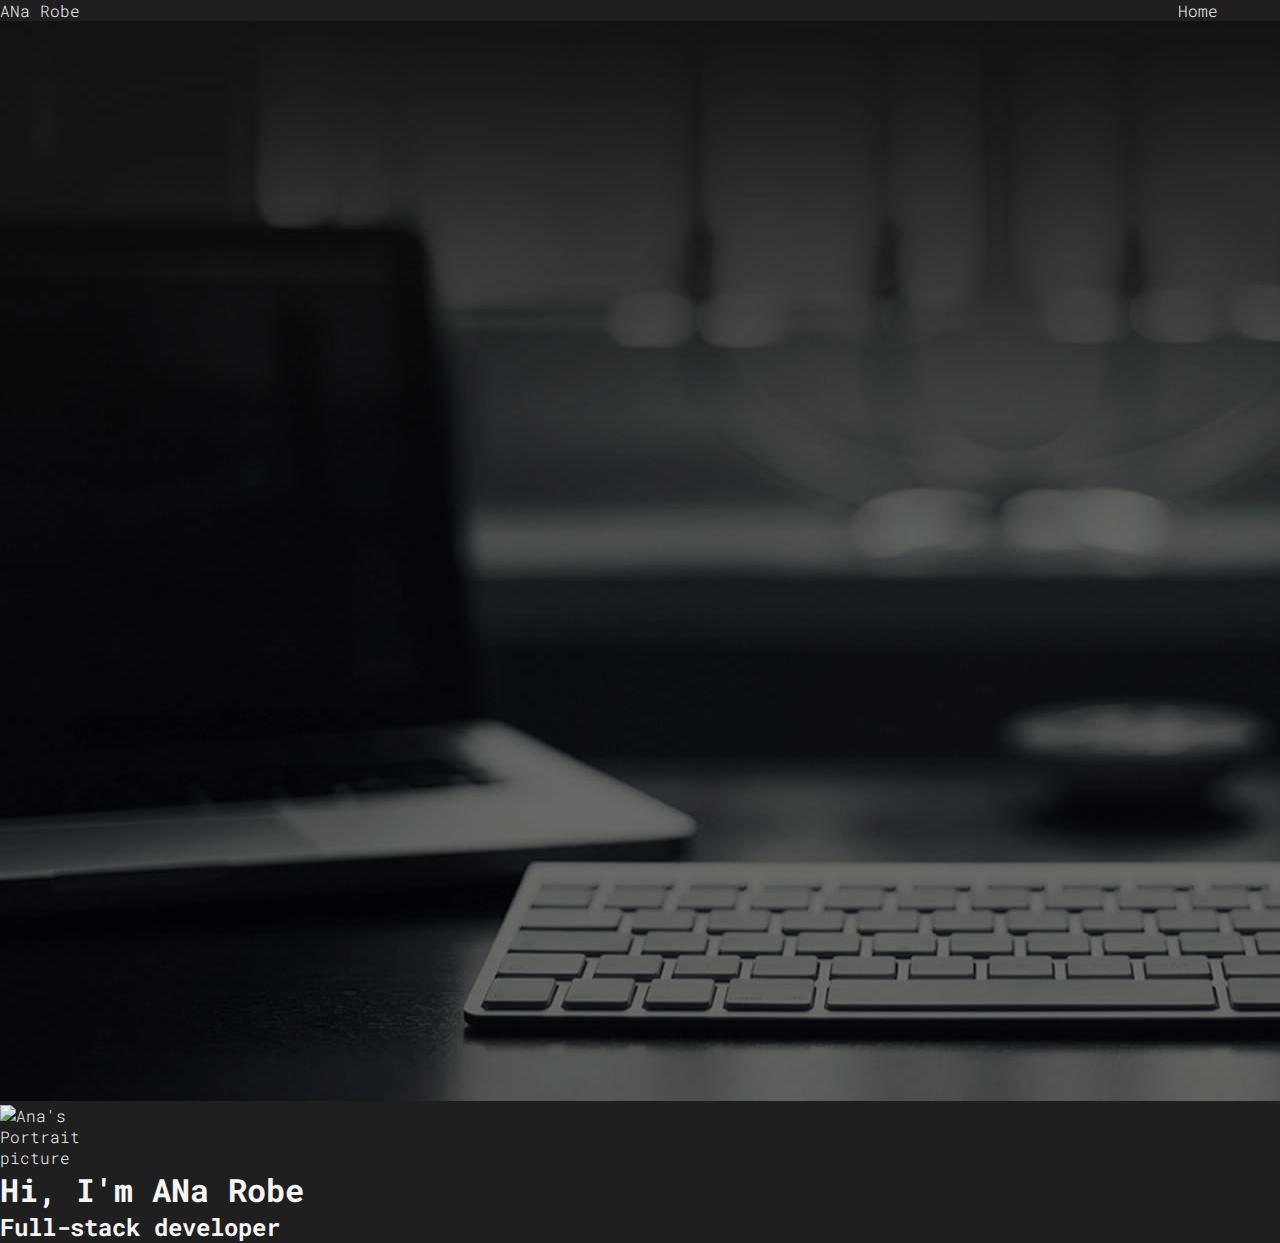
==== portfolio-one/index.html @ aaa1258c "Rename the pictures inside of 'images' directory and change the paths accordingly" ====
<!DOCTYPE html>
<html lang="en">
<head>
    <meta charset="UTF-8">
    <meta http-equiv="X-UA-Compatible" content="IE=edge">
    <meta name="viewport" content="width=device-width, initial-scale=1.0">
    <meta name="description" content="Full-stack developer">
    <meta name="keywords" content="web developer, full-stack developer, Berlin, Germany">
    <link rel="stylesheet" href="assets/css/style.css">
    <title>ANa Robe</title>
</head>
<body>
   <header>
       <a href="index.html" id="logo">ANa Robe</a>
        <nav>
            <ul>
                <li>
                    <a href="index.html">Home</a>
                </li>
                <li>
                    <a href="#">About</a>
                </li>
                <li>
                    <a href="#">Work</a>
                </li>
                <li>
                    <a href="#">Contact</a>
                </li>             
            </ul>
        </nav>

   </header>
   <section>
       <div id="background-img"><img src="assets/images/Laptop.jpg" alt="Laptop on a desk.Next to it there is a keyboard and a mouse">
       </div>
       <div id="portrait">
           <img src="assets/images/ANaR.jpg" alt="Ana's Portrait picture">
       </div>
   </section>
   <section>
      <a><h1>Hi, I'm ANa Robe </h1></a> 
     <a><h2>Full-stack developer</h2></a>  
</section>

</body>
</html>
---- portfolio-one/assets/css/style.css ----
@import url('https://fonts.googleapis.com/css2?family=Poppins:wght@200&family=Quicksand&family=Roboto+Mono:ital,wght@1,200&display=swap');

*{
    margin: 0;
    padding: 0;
    border: 0;
}
body{
    font-family: 'ROBOTO MONO',monospace, sans-serif;
    font-weight: 300;
    color: whitesmoke ;
    background-color: rgb(32, 31, 31);
}

/* LOGO AND NAVIGATION LINKS*/

#logo{
    float: left;
    text-decoration:none;
    color: whitesmoke;
    float:left
}

ul{ float: right;
    list-style-type: none;
    margin-right: 2em;
}

a{
    color: whitesmoke;
    text-decoration: none;
}

/*Photos*/
#background-img{
    width: 100px;
    height: 1auto;
}
#portrait{
    width: 30px;
    height: auto;
}
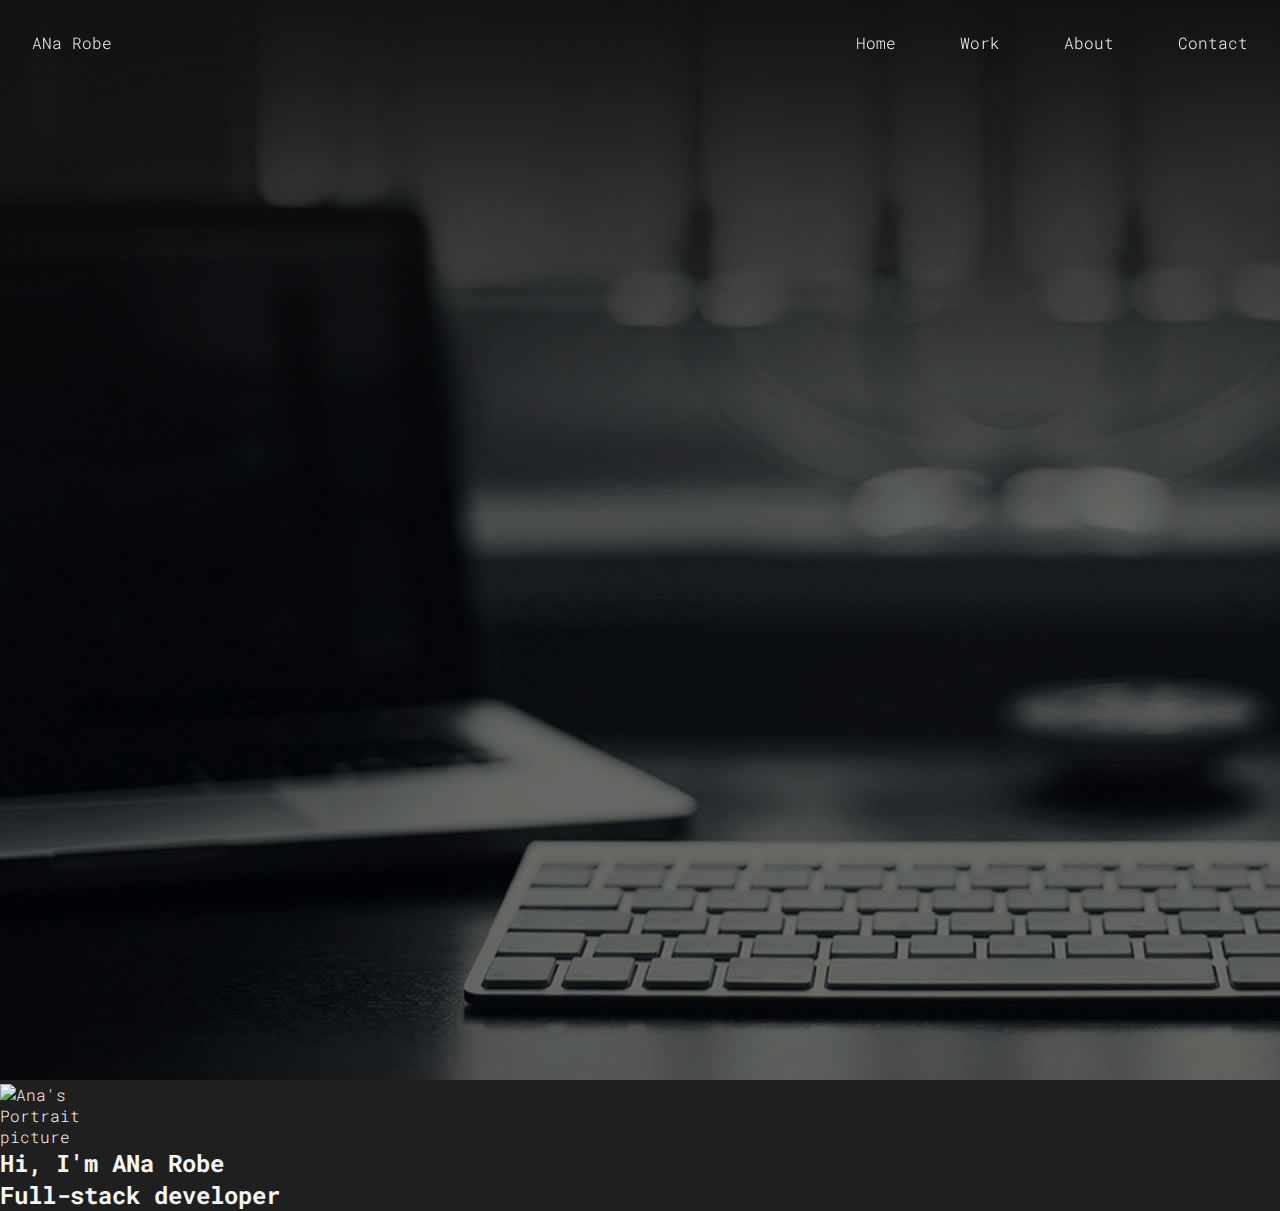
==== commit b7ff274c: "restyle nav bar" ====
--- a/portfolio-one/index.html
+++ b/portfolio-one/index.html
@@ -18,13 +18,14 @@
                     <a href="index.html">Home</a>
                 </li>
                 <li>
-                    <a href="#">About</a>
+                    <a href="work.html">Work</a>
                 </li>
                 <li>
-                    <a href="#">Work</a>
+                    <a href="about.html">About</a>
                 </li>
+              
                 <li>
-                    <a href="#">Contact</a>
+                    <a href="contact.html">Contact</a>
                 </li>             
             </ul>
         </nav>
@@ -38,8 +39,7 @@
        </div>
    </section>
    <section>
-      <a><h1>Hi, I'm ANa Robe </h1></a> 
-     <a><h2>Full-stack developer</h2></a>  
+      <a><h2>Hi, I'm ANa Robe <br>Full-stack developer</h2></a>  
 </section>
 
 </body>
--- a/portfolio-one/assets/css/style.css
+++ b/portfolio-one/assets/css/style.css
@@ -13,17 +13,30 @@
 }
 
 /* LOGO AND NAVIGATION LINKS*/
-
+header{
+    background-color: transparent;
+    position: fixed;
+    width: 100%;
+}
 #logo{
     float: left;
     text-decoration:none;
     color: whitesmoke;
-    float:left
+    float:left;
+    margin: 2em;
 }
 
 ul{ float: right;
     list-style-type: none;
-    margin-right: 2em;
+    display: flex;
+    flex-direction: row;
+}
+
+ul li{
+    display: flex;
+    justify-content: space-between;
+    align-items: flex-start;
+    margin: 2em;
 }
 
 a{
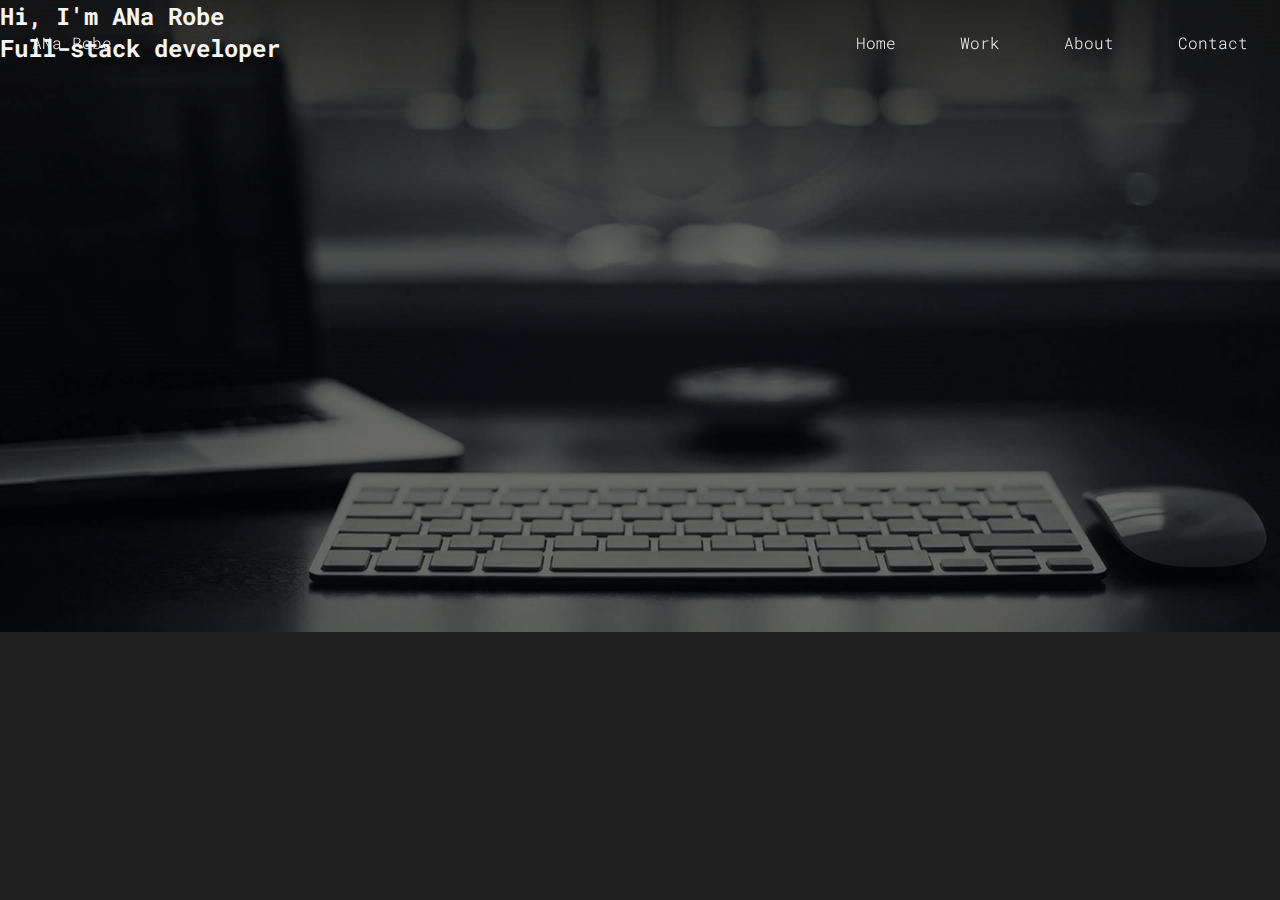
==== commit 31a2cf62: "delete the Laptop.jpg , edit it and upload again" ====
--- a/portfolio-one/index.html
+++ b/portfolio-one/index.html
@@ -32,11 +32,11 @@
 
    </header>
    <section>
-       <div id="background-img"><img src="assets/images/Laptop.jpg" alt="Laptop on a desk.Next to it there is a keyboard and a mouse">
+     <!-- <div id="background-img"><img src="assets/images/Laptop.jpg" alt="Laptop on a desk.Next to it there is a keyboard and a mouse">
        </div>
        <div id="portrait">
            <img src="assets/images/ANaR.jpg" alt="Ana's Portrait picture">
-       </div>
+       </div>-->
    </section>
    <section>
       <a><h2>Hi, I'm ANa Robe <br>Full-stack developer</h2></a>  
--- a/portfolio-one/assets/css/style.css
+++ b/portfolio-one/assets/css/style.css
@@ -10,6 +10,9 @@
     font-weight: 300;
     color: whitesmoke ;
     background-color: rgb(32, 31, 31);
+    background-image: url(../images/Laptop.jpg);
+    background-repeat: no-repeat;
+    background-size: cover;
 }
 
 /* LOGO AND NAVIGATION LINKS*/
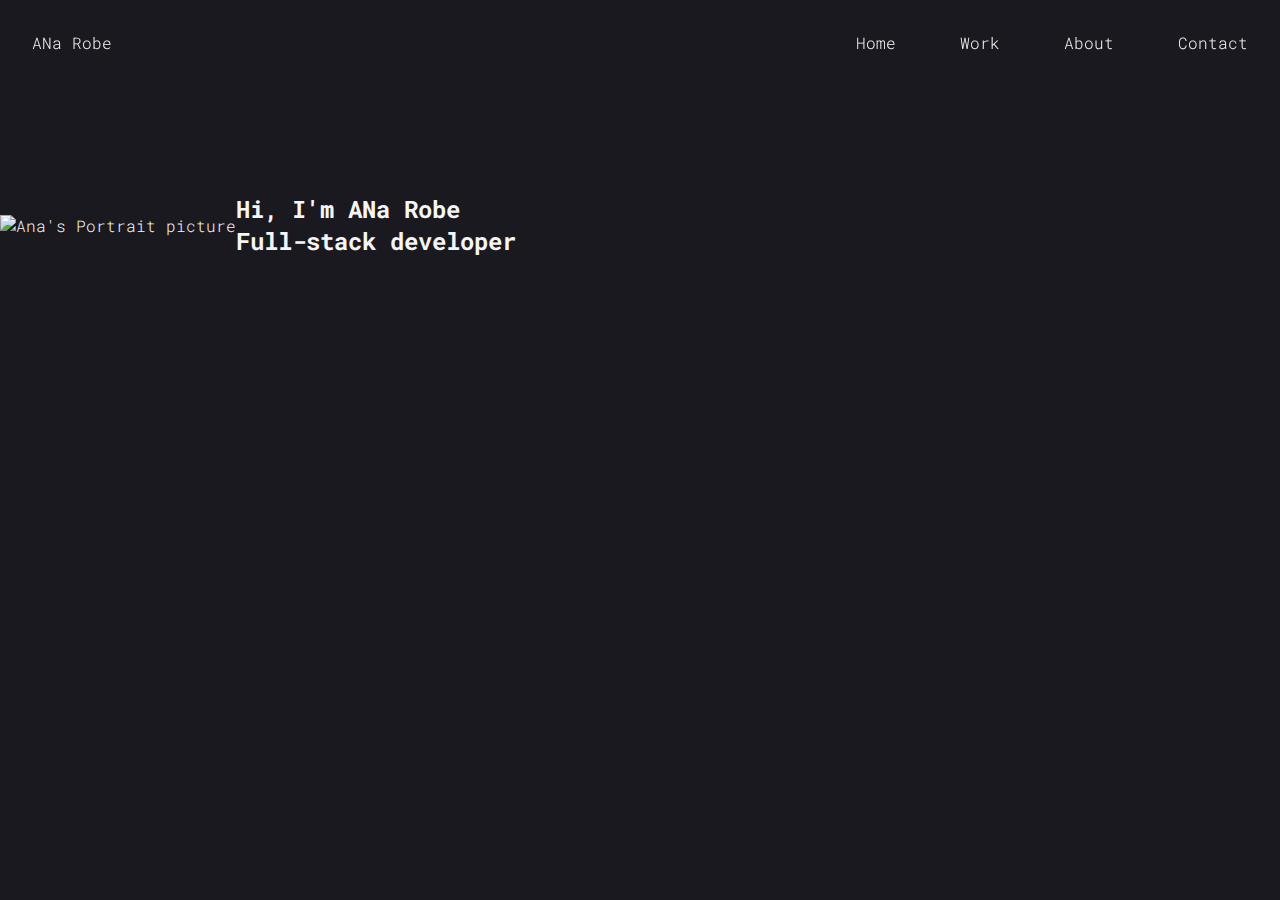
==== commit c24a4fff: "wrap the portrait img with the text in a single section and give id='content' and give id and to the" ====
--- a/portfolio-one/index.html
+++ b/portfolio-one/index.html
@@ -9,7 +9,7 @@
     <link rel="stylesheet" href="assets/css/style.css">
     <title>ANa Robe</title>
 </head>
-<body>
+<body id="home">
    <header>
        <a href="index.html" id="logo">ANa Robe</a>
         <nav>
@@ -29,17 +29,15 @@
                 </li>             
             </ul>
         </nav>
+   </header>
 
-   </header>
-   <section>
-     <!-- <div id="background-img"><img src="assets/images/Laptop.jpg" alt="Laptop on a desk.Next to it there is a keyboard and a mouse">
-       </div>
-       <div id="portrait">
+   <section id="content">
+        <div id="portrait">
            <img src="assets/images/ANaR.jpg" alt="Ana's Portrait picture">
-       </div>-->
-   </section>
-   <section>
-      <a><h2>Hi, I'm ANa Robe <br>Full-stack developer</h2></a>  
+        </div>
+        <div>
+            <a><h2>Hi, I'm ANa Robe <br>Full-stack developer</h2></a> 
+        </div> 
 </section>
 
 </body>
--- a/portfolio-one/assets/css/style.css
+++ b/portfolio-one/assets/css/style.css
@@ -9,10 +9,7 @@
     font-family: 'ROBOTO MONO',monospace, sans-serif;
     font-weight: 300;
     color: whitesmoke ;
-    background-color: rgb(32, 31, 31);
-    background-image: url(../images/Laptop.jpg);
-    background-repeat: no-repeat;
-    background-size: cover;
+    background-color: rgb(27, 25, 32);
 }
 
 /* LOGO AND NAVIGATION LINKS*/
@@ -48,11 +45,21 @@
 }
 
 /*Photos*/
-#background-img{
-    width: 100px;
-    height: 1auto;
+#home{
+    background-image: url(images/Laptop.jpg);
+    background-repeat: no-repeat;
+    background-size: cover;
 }
-#portrait{
+
+#portrait img{
     width: 30px;
     height: auto;
+}
+
+#content{
+    height: 50vh;
+    display: flex;
+    flex-direction: center;
+    align-items: center;
+    
 }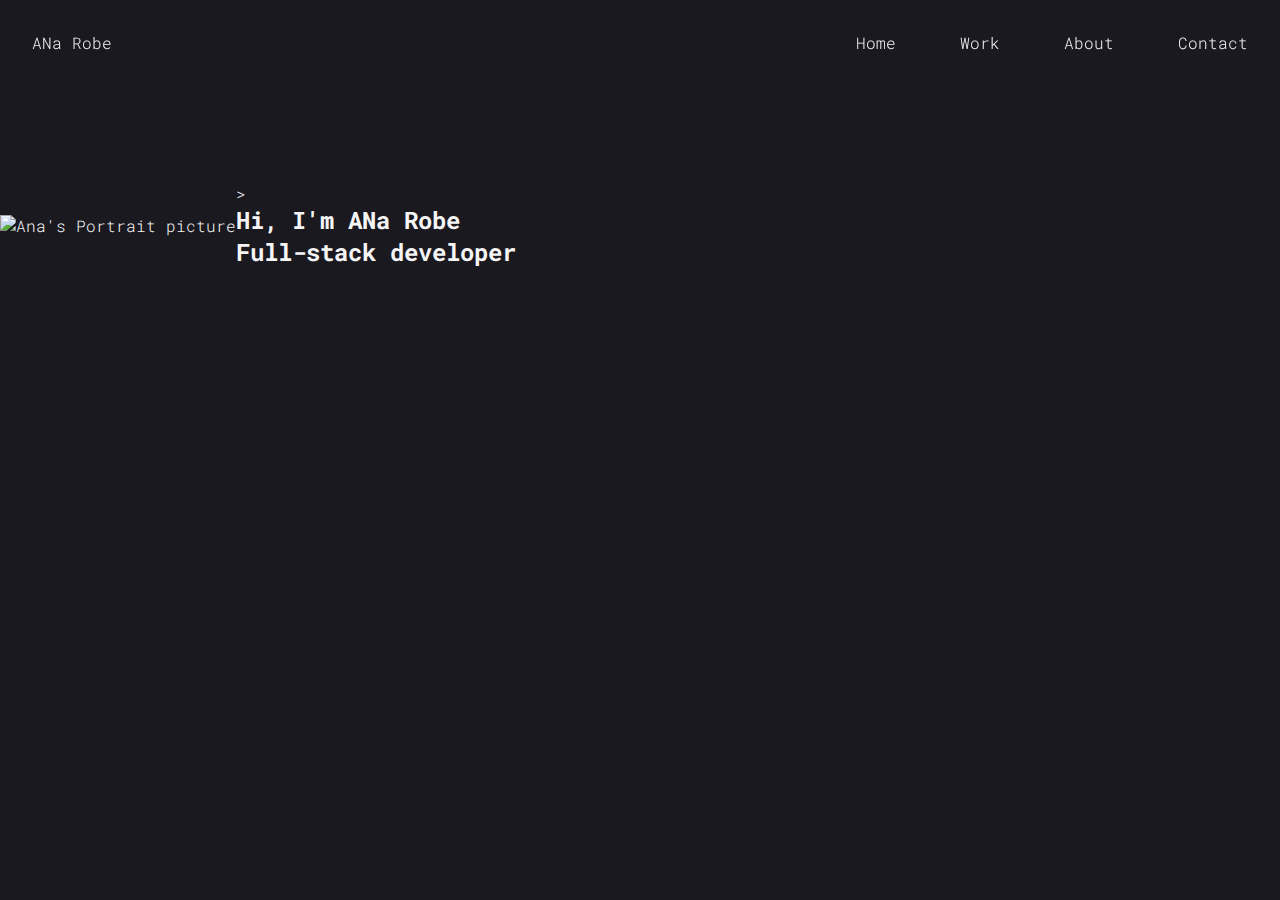
==== commit 4f7ca676: "Made each link to open in a new page" ====
--- a/portfolio-one/index.html
+++ b/portfolio-one/index.html
@@ -9,23 +9,24 @@
     <link rel="stylesheet" href="assets/css/style.css">
     <title>ANa Robe</title>
 </head>
+
 <body id="home">
    <header>
-       <a href="index.html" id="logo">ANa Robe</a>
+       <a href="index.html" id="logo" target="_blank">ANa Robe</a>
         <nav>
             <ul>
                 <li>
-                    <a href="index.html">Home</a>
+                    <a href="index.html" target="_blank">Home</a>
                 </li>
                 <li>
-                    <a href="work.html">Work</a>
+                    <a href="work.html" target="_blank">Work</a>
                 </li>
                 <li>
-                    <a href="about.html">About</a>
+                    <a href="about.html" target="_blank">About</a>
                 </li>
               
                 <li>
-                    <a href="contact.html">Contact</a>
+                    <a href="contact.html" target="_blank">Contact</a>
                 </li>             
             </ul>
         </nav>
@@ -33,10 +34,11 @@
 
    <section id="content">
         <div id="portrait">
-           <img src="assets/images/ANaR.jpg" alt="Ana's Portrait picture">
+            <a  href="about.html" target="_blank"><img  src="assets/images/ANaR.jpg" alt="Ana's Portrait picture">
         </div>
+            </a> 
         <div>
-            <a><h2>Hi, I'm ANa Robe <br>Full-stack developer</h2></a> 
+            <a href="work.html" target="_blank">><h2>Hi, I'm ANa Robe <br>Full-stack developer</h2></a> 
         </div> 
 </section>
 
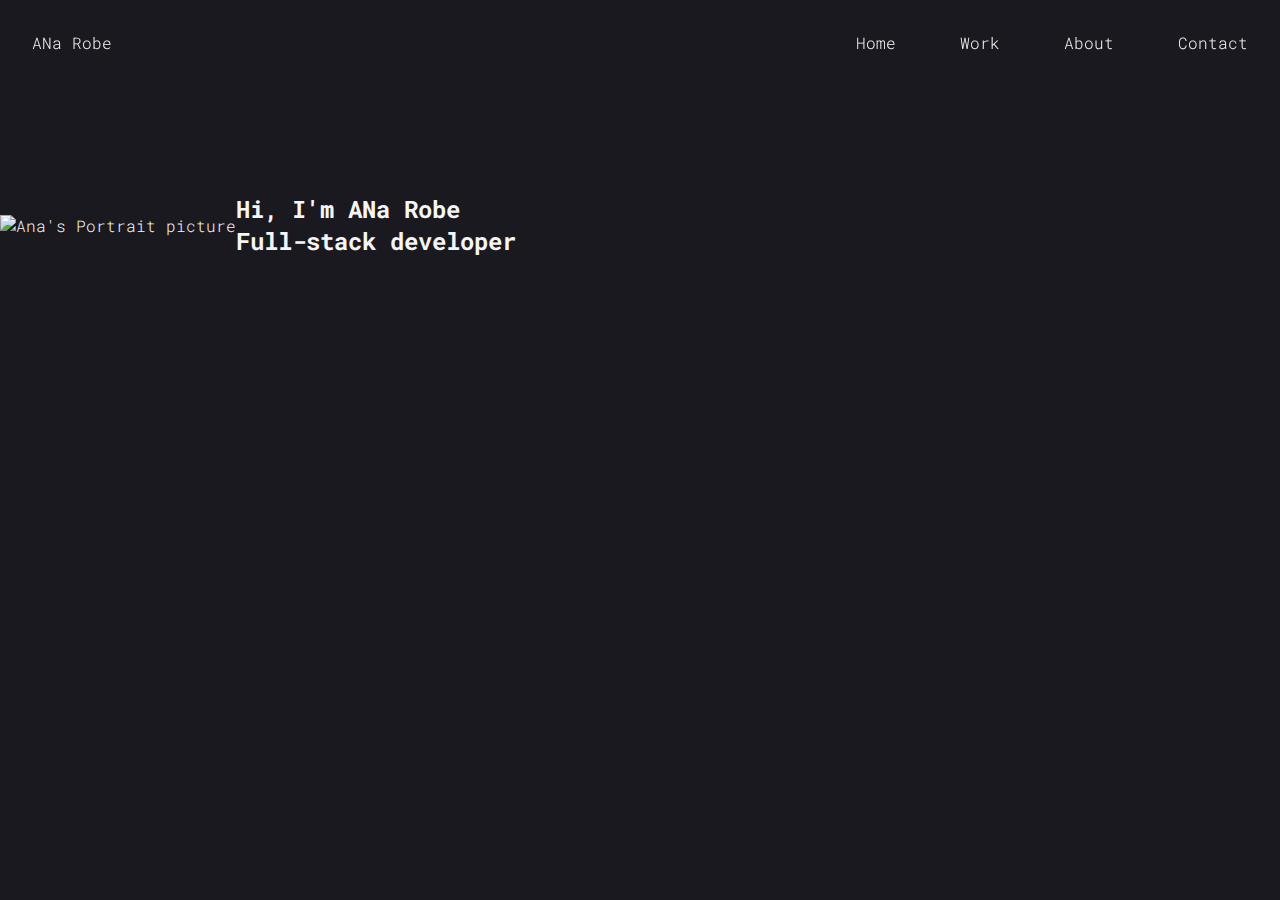
==== commit 46caa672: "Create core structure tocontact.html" ====
--- a/portfolio-one/index.html
+++ b/portfolio-one/index.html
@@ -34,11 +34,16 @@
 
    <section id="content">
         <div id="portrait">
-            <a  href="about.html" target="_blank"><img  src="assets/images/ANaR.jpg" alt="Ana's Portrait picture">
-        </div>
+            <a  href="about.html" target="_blank">
+                <img  src="assets/images/ANaR.jpg" alt="Ana's Portrait picture">
+            </a>
+            </div>
+             
+        <div>
+            <a href="work.html" target="_blank">
+                <h2>Hi, I'm ANa Robe <br>Full-stack developer
+                </h2>
             </a> 
-        <div>
-            <a href="work.html" target="_blank">><h2>Hi, I'm ANa Robe <br>Full-stack developer</h2></a> 
         </div> 
 </section>
 
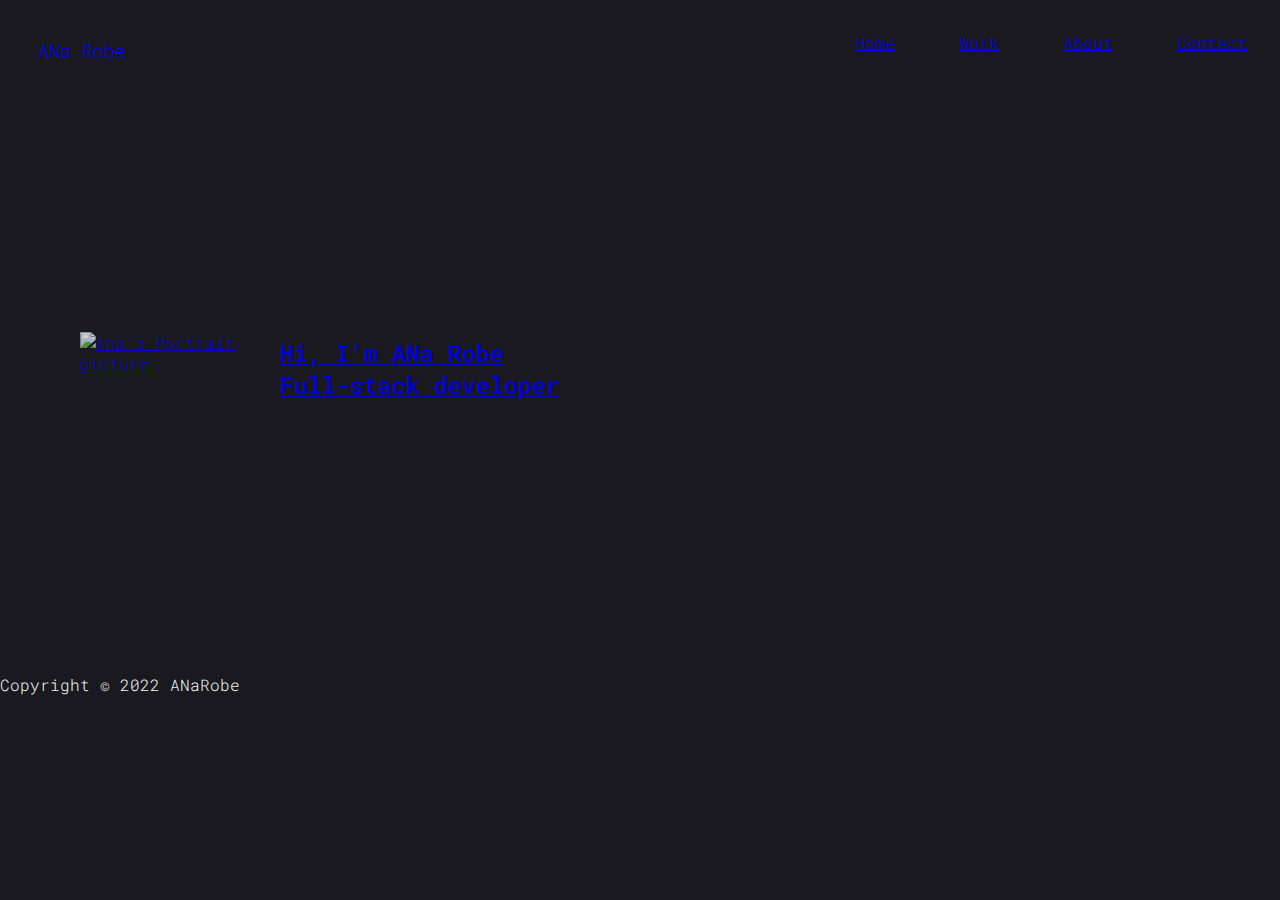
==== commit 0783f3d5: "Add copyright and social media to the footer" ====
--- a/portfolio-one/index.html
+++ b/portfolio-one/index.html
@@ -6,6 +6,7 @@
     <meta name="viewport" content="width=device-width, initial-scale=1.0">
     <meta name="description" content="Full-stack developer">
     <meta name="keywords" content="web developer, full-stack developer, Berlin, Germany">
+    <link src="https://kit.fontawesome.com/4e4b63f4ba.js" crossorigin="anonymous">
     <link rel="stylesheet" href="assets/css/style.css">
     <title>ANa Robe</title>
 </head>
@@ -47,5 +48,33 @@
         </div> 
 </section>
 
+<footer>
+    <div>Copyright © 2022 ANaRobe</div>
+    <div id="social-media">
+        <a href="https://twitter.com" target="_blank">
+           <i class="fa-brands fa-twitter-square"></i>
+        </a> 
+
+        <a href="https://codepen.io" target="_blank">
+            <i class="fa-brands fa-codepen"></i>
+        </a>
+
+        <a href="https://github.com" target="_blank">
+            <i class="fa-brands fa-github"></i>
+        </a> 
+
+        <a href="https://de.linkedin.com" target="_blank">
+            <i class="fa-brands fa-linkedin"></i>
+        </a> 
+
+        <a href="https://slack.com" target="_blank">
+            <i class="fa-brands fa-slack"></i>
+        </a> 
+
+     </div>
+
+</footer>
+
+
 </body>
 </html>--- a/portfolio-one/assets/css/style.css
+++ b/portfolio-one/assets/css/style.css
@@ -1,65 +1,84 @@
 @import url('https://fonts.googleapis.com/css2?family=Poppins:wght@200&family=Quicksand&family=Roboto+Mono:ital,wght@1,200&display=swap');
 
+/*GENERAL*/
 *{
     margin: 0;
     padding: 0;
     border: 0;
 }
+
 body{
     font-family: 'ROBOTO MONO',monospace, sans-serif;
     font-weight: 300;
-    color: whitesmoke ;
-    background-color: rgb(27, 25, 32);
 }
 
 /* LOGO AND NAVIGATION LINKS*/
 header{
+    display: flex;
+    justify-content: space-between;
     background-color: transparent;
-    position: fixed;
     width: 100%;
+    height: 4em;
 }
+
 #logo{
-    float: left;
     text-decoration:none;
-    color: whitesmoke;
-    float:left;
+    font-size: larger;
     margin: 2em;
 }
 
-ul{ float: right;
+#logo:hover{
+    opacity: 0.5;
+}
+
+ul{
     list-style-type: none;
     display: flex;
     flex-direction: row;
 }
 
 ul li{
+    text-decoration: none;
     display: flex;
     justify-content: space-between;
     align-items: flex-start;
     margin: 2em;
 }
 
-a{
-    color: whitesmoke;
-    text-decoration: none;
+ul li :hover{
+    opacity: 0,5;
 }
 
-/*Photos*/
+
+/*HOME PAGE*/
 #home{
     background-image: url(images/Laptop.jpg);
     background-repeat: no-repeat;
     background-size: cover;
+    background-color: rgb(27, 25, 32);
+    color: whitesmoke;
+}
+/*CONTENT*/
+
+#portrait{
+    width: 200px;
+    height: auto;
 }
 
 #portrait img{
-    width: 30px;
-    height: auto;
+    width: 100%;
+    margin-bottom: 2em;
 }
 
 #content{
+    margin: 5em;
     height: 50vh;
     display: flex;
     flex-direction: center;
     align-items: center;
-    
+    opacity: 0.8;
+}
+ 
+#content :hover{
+    opacity: 0.5;
 }